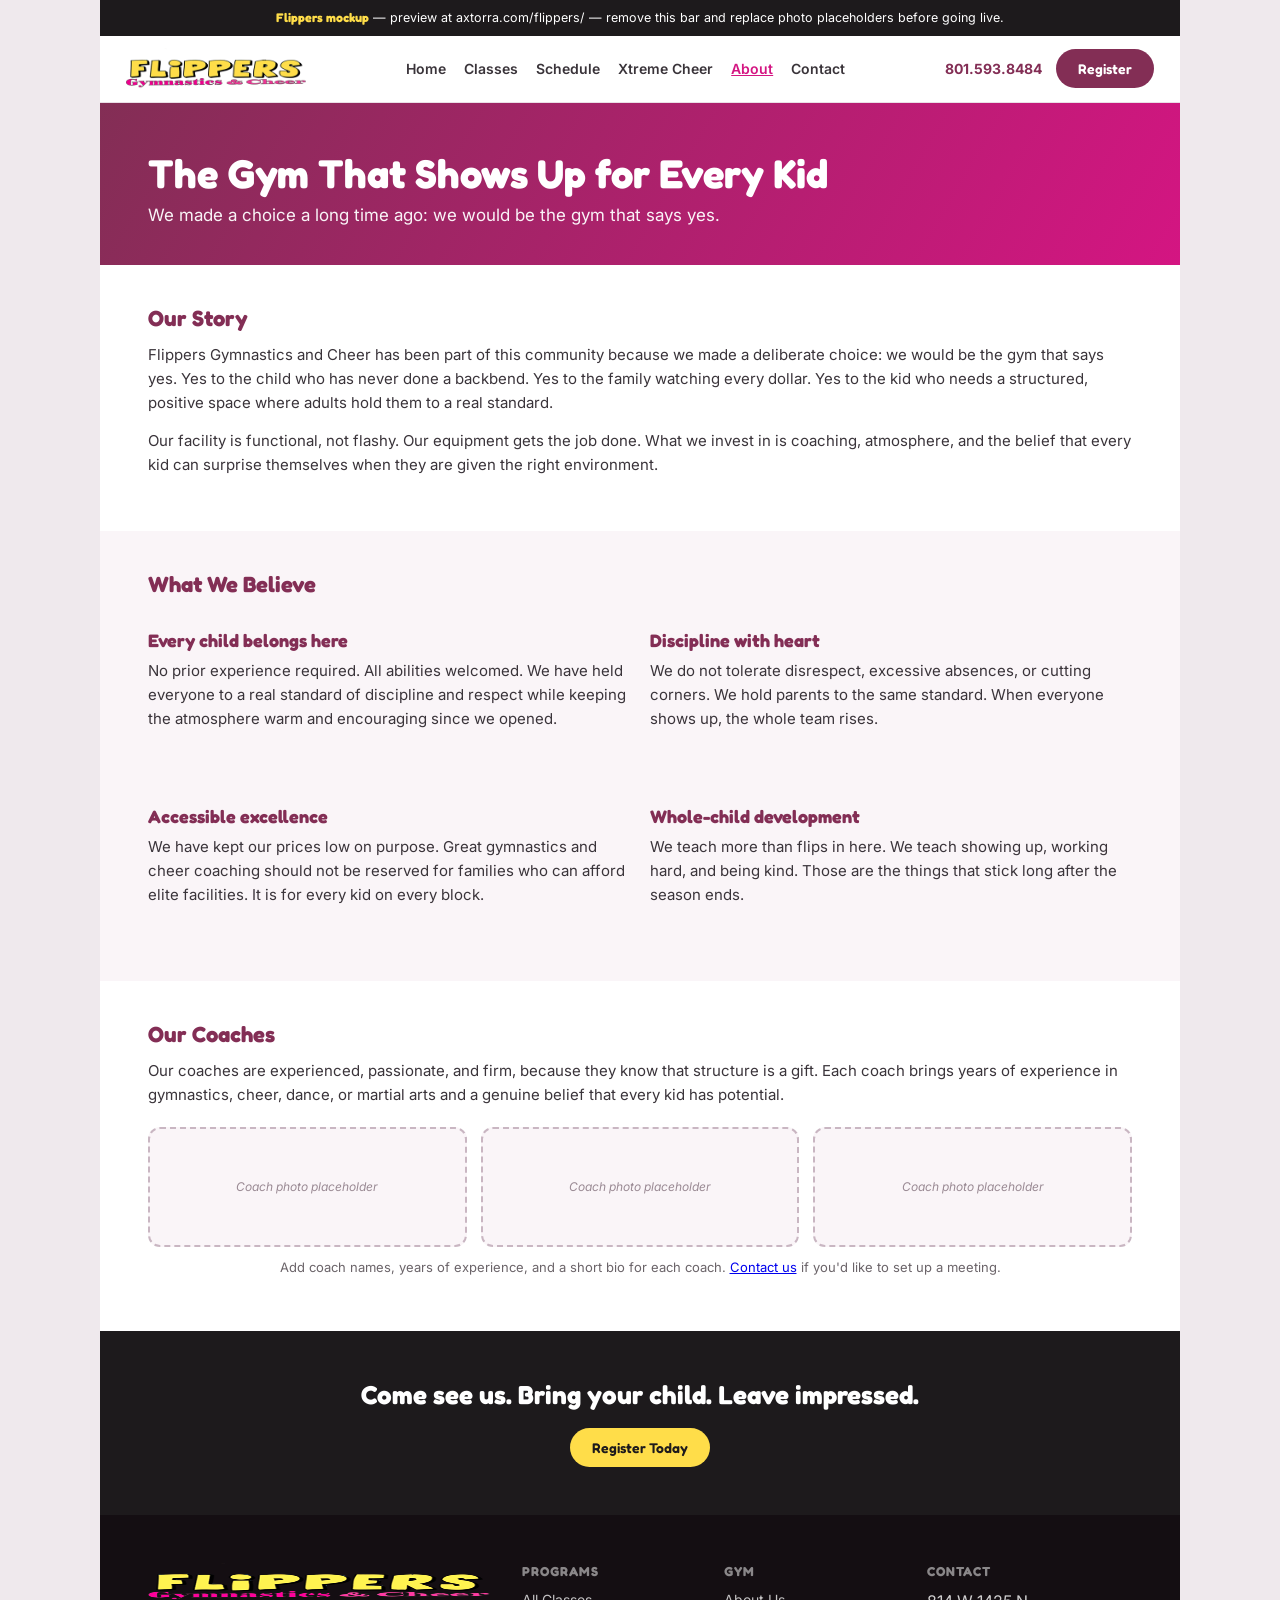
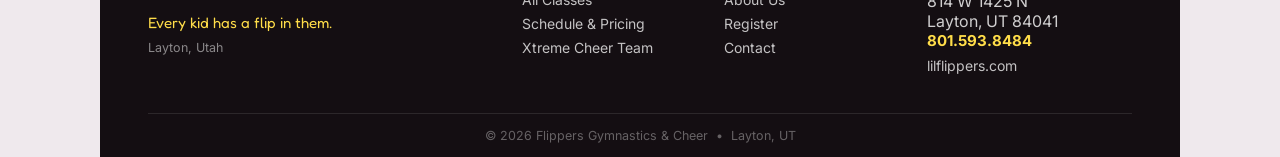
==== about.html @ f5de70f0 "Add Flippers mockup files" ====
<!DOCTYPE html>
<html lang="en">
<head>
<meta charset="UTF-8">
<meta name="viewport" content="width=device-width, initial-scale=1.0">
<title>About | Flippers Gymnastics &amp; Cheer</title>
<link rel="preconnect" href="https://fonts.googleapis.com">
<link rel="preconnect" href="https://fonts.gstatic.com" crossorigin>
<link href="https://fonts.googleapis.com/css2?family=Fredoka:wght@500;600;700&family=Inter:wght@400;500;600;700&display=swap" rel="stylesheet">
<link rel="stylesheet" href="style.css">

</head>
<body>
<div class="frame">

<div class="mockup-note">
  <b>Flippers mockup</b> &mdash; preview at axtorra.com/flippers/ &mdash; remove this bar and replace photo placeholders before going live.
</div>

<header>
  <a href="index.html" class="logo-link">
    <img class="logo" src="images/logo.png" alt="Flippers Gymnastics and Cheer">
  </a>
  <button class="menu-toggle" id="menuBtn" aria-label="Open navigation menu" aria-expanded="false" aria-controls="navMenu">&#9776;</button>
  <nav id="navMenu" role="navigation" aria-label="Main navigation">
    <a href="index.html">Home</a>
    <a href="classes.html">Classes</a>
    <a href="schedule.html">Schedule</a>
    <a href="xtreme-cheer.html">Xtreme Cheer</a>
    <a href="about.html" aria-current="page">About</a>
    <a href="contact.html">Contact</a>
  </nav>
  <div class="hgroup">
    <a href="tel:8015938484" class="phone">801.593.8484</a>
    <a href="register.html" class="btn btn-pink header-btn">Register</a>
  </div>
</header>


<div class="page-hero">
  <h1>The Gym That Shows Up for Every Kid</h1>
  <p>We made a choice a long time ago: we would be the gym that says yes.</p>
</div>

<section class="content-block">
  <h2>Our Story</h2>
  <p>Flippers Gymnastics and Cheer has been part of this community because we made a deliberate choice: we would be the gym that says yes. Yes to the child who has never done a backbend. Yes to the family watching every dollar. Yes to the kid who needs a structured, positive space where adults hold them to a real standard.</p>
  <p>Our facility is functional, not flashy. Our equipment gets the job done. What we invest in is coaching, atmosphere, and the belief that every kid can surprise themselves when they are given the right environment.</p>
</section>

<section class="content-block" style="background:var(--offwhite)">
  <h2>What We Believe</h2>
  <div class="grid-2">
    <div style="padding:20px 0">
      <h3 style="font-family:'Fredoka',sans-serif;color:var(--pinkdeep);font-size:18px;margin-bottom:8px">Every child belongs here</h3>
      <p>No prior experience required. All abilities welcomed. We have held everyone to a real standard of discipline and respect while keeping the atmosphere warm and encouraging since we opened.</p>
    </div>
    <div style="padding:20px 0">
      <h3 style="font-family:'Fredoka',sans-serif;color:var(--pinkdeep);font-size:18px;margin-bottom:8px">Discipline with heart</h3>
      <p>We do not tolerate disrespect, excessive absences, or cutting corners. We hold parents to the same standard. When everyone shows up, the whole team rises.</p>
    </div>
    <div style="padding:20px 0">
      <h3 style="font-family:'Fredoka',sans-serif;color:var(--pinkdeep);font-size:18px;margin-bottom:8px">Accessible excellence</h3>
      <p>We have kept our prices low on purpose. Great gymnastics and cheer coaching should not be reserved for families who can afford elite facilities. It is for every kid on every block.</p>
    </div>
    <div style="padding:20px 0">
      <h3 style="font-family:'Fredoka',sans-serif;color:var(--pinkdeep);font-size:18px;margin-bottom:8px">Whole-child development</h3>
      <p>We teach more than flips in here. We teach showing up, working hard, and being kind. Those are the things that stick long after the season ends.</p>
    </div>
  </div>
</section>

<section class="content-block">
  <h2>Our Coaches</h2>
  <p>Our coaches are experienced, passionate, and firm, because they know that structure is a gift. Each coach brings years of experience in gymnastics, cheer, dance, or martial arts and a genuine belief that every kid has potential.</p>
  <div class="band-inner" style="margin-top:20px">
    <div class="band-ph">Coach photo placeholder</div>
    <div class="band-ph">Coach photo placeholder</div>
    <div class="band-ph">Coach photo placeholder</div>
  </div>
  <p style="color:#6b6469;font-size:13px;margin-top:10px;text-align:center">Add coach names, years of experience, and a short bio for each coach. <a href="contact.html">Contact us</a> if you'd like to set up a meeting.</p>
</section>

<div class="closer">
  <h2>Come see us. Bring your child. Leave impressed.</h2>
  <a href="register.html" class="btn btn-yellow">Register Today</a>
</div>


<footer class="site-footer">
  <div class="footer-inner">
    <div class="footer-brand">
      <img src="images/logo.png" alt="Flippers" class="footer-logo">
      <p class="tagline">Every kid has a flip in them.</p>
      <p class="footer-sub">Layton, Utah</p>
    </div>
    <div class="footer-col">
      <h4>Programs</h4>
      <a href="classes.html">All Classes</a>
      <a href="schedule.html">Schedule &amp; Pricing</a>
      <a href="xtreme-cheer.html">Xtreme Cheer Team</a>
    </div>
    <div class="footer-col">
      <h4>Gym</h4>
      <a href="about.html">About Us</a>
      <a href="register.html">Register</a>
      <a href="contact.html">Contact</a>
    </div>
    <div class="footer-col">
      <h4>Contact</h4>
      <p>814 W 1425 N<br>Layton, UT 84041</p>
      <a href="tel:8015938484" class="footer-phone">801.593.8484</a>
      <a href="http://lilflippers.com" target="_blank" rel="noopener">lilflippers.com</a>
    </div>
  </div>
  <div class="footer-bottom">
    <p>&copy; 2026 Flippers Gymnastics &amp; Cheer &nbsp;&bull;&nbsp; Layton, UT</p>
  </div>
</footer>

</div>
<script src="nav.js"></script>
</body>
</html>
---- style.css ----
/* Flippers Gymnastics & Cheer — Shared Stylesheet
   Brand colors pulled from the official logo artwork:
   Yellow #FFDD49 · Magenta #D41582 · Deep Rose #832E55 */

:root {
  --ink:      #1d1a1c;
  --pink:     #D41582;
  --pinkdeep: #832E55;
  --yellow:   #FFDD49;
  --teal:     #74C4BA;
  --line:     #eadfe6;
  --offwhite: #faf5f8;
}

*, *::before, *::after { box-sizing: border-box; margin: 0; padding: 0; }
body {
  background: #efe9ed;
  font-family: 'Inter', system-ui, -apple-system, sans-serif;
  color: var(--ink);
  -webkit-font-smoothing: antialiased;
}

.frame { max-width: 1080px; margin: 0 auto; background: #fff; }

/* Mockup banner */
.mockup-note {
  background: #1d1a1c; color: #fff; font-size: 12.5px;
  padding: 9px 20px; text-align: center; line-height: 1.4;
}
.mockup-note b { color: var(--yellow); font-family: 'Fredoka', sans-serif; }

/* ── HEADER ── */
header {
  position: sticky; top: 0; z-index: 100;
  background: #fff; border-bottom: 1px solid var(--line);
  display: flex; align-items: center; justify-content: space-between;
  padding: 12px 26px; gap: 16px; flex-wrap: wrap;
}
.logo-link { display: flex; align-items: center; }
img.logo    { height: 42px; width: auto; object-fit: contain; }

nav { display: flex; gap: 18px; font-weight: 600; font-size: 14px; flex-wrap: wrap; }
nav a { color: #3a343a; text-decoration: none; transition: color .2s; }
nav a:hover, nav a:focus, nav a[aria-current="page"] { color: var(--pink); }
nav a[aria-current="page"] { text-decoration: underline; }

.hgroup { display: flex; align-items: center; gap: 14px; }
.phone { font-weight: 700; color: var(--pinkdeep); font-size: 14px; white-space: nowrap; text-decoration: none; }
.phone:hover { text-decoration: underline; }

.menu-toggle {
  display: none; background: none; border: none;
  color: var(--ink); font-size: 24px; cursor: pointer;
  padding: 4px 8px; min-width: 44px; min-height: 44px;
}

/* ── BUTTONS ── */
.btn {
  font-family: 'Fredoka', sans-serif; font-weight: 600;
  border-radius: 999px; padding: 9px 20px; font-size: 14px;
  cursor: pointer; display: inline-block; text-decoration: none; text-align: center;
  transition: transform .15s, background-color .2s, color .2s;
  border: 2px solid transparent;
}
.btn:active { transform: scale(.97); }
.btn-pink  { background: var(--pinkdeep); color: #fff; }
.btn-pink:hover, .btn-pink:focus  { background: #5c1f3b; }
.btn-yellow { background: var(--yellow); color: var(--ink); }
.btn-yellow:hover, .btn-yellow:focus { background: #e8c600; }
.btn-ghost  { background: transparent; border-color: #fff; color: #fff; }
.btn-ghost:hover, .btn-ghost:focus  { background: #fff; color: var(--pinkdeep); }
.btn-outline { background: transparent; border-color: var(--pinkdeep); color: var(--pinkdeep); }
.btn-outline:hover { background: var(--pinkdeep); color: #fff; }

/* ── PAGE HERO (inner pages) ── */
.page-hero {
  background: linear-gradient(120deg, var(--pinkdeep) 0%, var(--pink) 100%);
  color: #fff; padding: 48px 48px 40px;
}
.page-hero h1 {
  font-family: 'Fredoka', sans-serif; font-weight: 700;
  font-size: 40px; line-height: 1.1; margin-bottom: 10px;
}
.page-hero p { font-size: 17px; opacity: .95; max-width: 48rem; }

/* ── HOME HERO ── */
.hero {
  position: relative;
  background: linear-gradient(120deg, var(--pinkdeep) 0%, var(--pink) 70%, #ff5ab0 100%);
  color: #fff; padding: 62px 48px 70px;
  overflow: hidden; display: flex; align-items: center; gap: 24px;
}
.hero-copy { flex: 1.2; z-index: 2; }
.eyebrow {
  font-family: 'Fredoka', sans-serif; font-weight: 600;
  letter-spacing: 1.5px; text-transform: uppercase;
  font-size: 13px; color: var(--yellow); margin-bottom: 12px;
}
.hero h1 {
  font-family: 'Fredoka', sans-serif; font-weight: 700;
  font-size: 52px; line-height: 1.05; letter-spacing: -1px; margin-bottom: 16px;
}
.hero p { font-size: 18px; line-height: 1.5; max-width: 38rem; opacity: .96; margin-bottom: 26px; }
.hero .btns { display: flex; gap: 14px; flex-wrap: wrap; }
.hero .btn  { padding: 13px 28px; font-size: 16px; }
.hero-art   { flex: .9; display: flex; justify-content: center; align-items: center; z-index: 2; }
.hero-art img { width: 100%; max-width: 280px; height: auto; filter: drop-shadow(0 12px 20px rgba(0,0,0,.25)); }
.blob { position: absolute; border-radius: 50%; pointer-events: none; background: rgba(255,221,73,.25); width: 220px; height: 220px; right: 55px; top: 28px; }

/* ── TRUST STRIP ── */
.trust {
  background: var(--yellow); color: var(--ink);
  display: flex; align-items: center; justify-content: center;
  gap: 24px; padding: 14px 20px;
  font-weight: 600; font-size: 14px; flex-wrap: wrap; text-align: center;
}
.trust .star { color: var(--pinkdeep); }

/* ── SECTION LAYOUT ── */
.section { padding: 48px 48px 24px; }
.section-title {
  font-family: 'Fredoka', sans-serif; font-weight: 700;
  color: var(--pinkdeep); font-size: 28px; text-align: center; margin-bottom: 6px;
}
.section-sub { text-align: center; color: #6b6469; margin-bottom: 28px; font-size: 15px; }

/* ── PROGRAM CARDS ── */
.grid-3 { display: grid; grid-template-columns: repeat(3,1fr); gap: 20px; }
.grid-2 { display: grid; grid-template-columns: repeat(2,1fr); gap: 20px; }

.pcard {
  border: 1px solid var(--line); border-radius: 16px; overflow: hidden;
  display: flex; flex-direction: column;
  box-shadow: 0 2px 8px rgba(120,30,70,.06);
  text-decoration: none; color: inherit;
  transition: transform .2s cubic-bezier(.16,1,.3,1), box-shadow .2s;
}
.pcard:hover, .pcard:focus-within {
  transform: translateY(-4px);
  box-shadow: 0 12px 20px rgba(120,30,70,.12);
  border-color: #d1bdc9;
}
.photo-ph {
  min-height: 140px; display: flex; align-items: center; justify-content: center;
  color: #fff; font-size: 12px; font-style: italic; text-align: center; padding: 16px;
}
.pcard .body { padding: 16px 18px 18px; flex-grow: 1; display: flex; flex-direction: column; }
.pcard h3 { font-family: 'Fredoka', sans-serif; font-weight: 600; font-size: 18px; color: var(--ink); margin-bottom: 4px; }
.pcard .age { font-size: 11px; color: var(--pinkdeep); font-weight: 700; text-transform: uppercase; letter-spacing: .5px; margin-bottom: 8px; }
.pcard p { font-size: 13.5px; color: #5b5458; line-height: 1.45; margin-bottom: 14px; flex-grow: 1; }
.card-link { font-family: 'Fredoka', sans-serif; font-weight: 600; color: var(--pinkdeep); font-size: 14px; }
.pcard:hover .card-link { color: var(--pink); text-decoration: underline; }

/* ── TABLES ── */
.data-table { width: 100%; border-collapse: collapse; margin: 16px 0; font-size: 14.5px; }
.data-table th {
  background: var(--pinkdeep); color: #fff; text-align: left;
  padding: 11px 14px; font-family: 'Fredoka', sans-serif; font-weight: 600; font-size: 13px;
}
.data-table td { padding: 10px 14px; border: 1px solid var(--line); }
.data-table tr:nth-child(even) td { background: var(--offwhite); }

/* ── CONTENT BLOCKS ── */
.content-block { padding: 40px 48px; }
.content-block h2 {
  font-family: 'Fredoka', sans-serif; font-weight: 700;
  color: var(--pinkdeep); font-size: 22px; margin-bottom: 12px;
}
.content-block p { font-size: 15px; line-height: 1.6; color: #3a343a; margin-bottom: 14px; }
.content-block ul { padding-left: 20px; margin-bottom: 14px; }
.content-block li { font-size: 15px; line-height: 1.6; color: #3a343a; margin-bottom: 6px; }

.callout {
  background: var(--offwhite); border-left: 4px solid var(--yellow);
  padding: 18px 22px; border-radius: 0 10px 10px 0; margin: 16px 0;
}
.callout strong { color: var(--pinkdeep); }

/* ── PHOTO BAND ── */
.band { padding: 30px 48px 50px; }
.band-inner { display: grid; grid-template-columns: repeat(3,1fr); gap: 14px; }
.band-ph {
  height: 120px; border: 2px dashed #c9b6c2; border-radius: 12px;
  display: flex; align-items: center; justify-content: center;
  color: #9a8a94; font-size: 12px; font-style: italic;
  text-align: center; padding: 10px; background: var(--offwhite);
}

/* ── REGISTER / FORM EMBED ── */
.register-wrap { padding: 40px 48px; }
.form-embed-area {
  border: 2px dashed var(--line); border-radius: 12px;
  background: var(--offwhite); padding: 32px;
  text-align: center; margin: 20px 0;
}
.form-embed-area p { color: #6b6469; font-size: 14px; margin-bottom: 10px; }
.form-embed-area code {
  font-size: 12px; background: #eee; padding: 2px 6px;
  border-radius: 4px; font-family: monospace;
}

/* ── CTA CLOSER ── */
.closer { background: #1d1a1c; color: #fff; text-align: center; padding: 48px 20px; }
.closer h2 { font-family: 'Fredoka', sans-serif; font-weight: 700; font-size: 26px; margin-bottom: 18px; }
.closer p { color: rgba(255,255,255,.75); margin-bottom: 20px; font-size: 15px; }

/* ── FOOTER ── */
.site-footer { background: #140e12; color: rgba(255,255,255,.8); padding: 48px 48px 0; }
.footer-inner {
  display: grid; grid-template-columns: 2fr 1fr 1fr 1.2fr;
  gap: 32px; padding-bottom: 32px; border-bottom: 1px solid rgba(255,255,255,.1);
}
.footer-brand { display: flex; flex-direction: column; gap: 8px; }
img.footer-logo { height: 38px; width: auto; filter: brightness(1.1); }
.tagline { font-family: 'Fredoka', sans-serif; font-size: 15px; color: var(--yellow); margin-top: 4px; }
.footer-sub { font-size: 12.5px; color: rgba(255,255,255,.5); }
.footer-col h4 { font-family: 'Fredoka', sans-serif; font-size: 13px; letter-spacing: 1px; text-transform: uppercase; color: rgba(255,255,255,.5); margin-bottom: 12px; }
.footer-col a, .footer-contact a { display: block; color: rgba(255,255,255,.75); text-decoration: none; font-size: 14px; margin-bottom: 7px; }
.footer-col a:hover, .footer-contact a:hover { color: #fff; text-decoration: underline; }
.footer-contact h4 { font-family: 'Fredoka', sans-serif; font-size: 13px; letter-spacing: 1px; text-transform: uppercase; color: rgba(255,255,255,.5); margin-bottom: 12px; }
.footer-contact p  { font-size: 14px; line-height: 1.6; margin-bottom: 10px; }
.footer-phone { color: var(--yellow) !important; font-weight: 700; font-size: 15px !important; }
.footer-bottom {
  text-align: center; padding: 14px; font-size: 12.5px;
  color: rgba(255,255,255,.35);
}

/* ── RESPONSIVE ── */
@media (max-width: 900px) {
  .footer-inner { grid-template-columns: 1fr 1fr; }
}
@media (max-width: 860px) {
  header { padding: 12px 18px; }
  .menu-toggle { display: flex; align-items: center; justify-content: center; margin-left: auto; }
  nav { display: none; width: 100%; flex-direction: column; gap: 10px; padding: 14px 0 8px; border-top: 1px solid var(--line); }
  nav.active { display: flex; }
  .hgroup { gap: 10px; }
  .btn.header-btn { padding: 7px 14px; font-size: 13px; }
}
@media (max-width: 760px) {
  .hero { flex-direction: column; text-align: center; padding: 36px 24px 48px; }
  .hero p { max-width: none; }
  .hero .btns { justify-content: center; }
  .hero h1 { font-size: 38px; }
  .grid-3, .grid-2, .band-inner, .footer-inner { grid-template-columns: 1fr; }
  .section, .content-block, .register-wrap, .band { padding-left: 22px; padding-right: 22px; }
  .page-hero { padding: 36px 22px 30px; }
  .page-hero h1 { font-size: 30px; }
  .site-footer { padding: 36px 22px 0; }
}
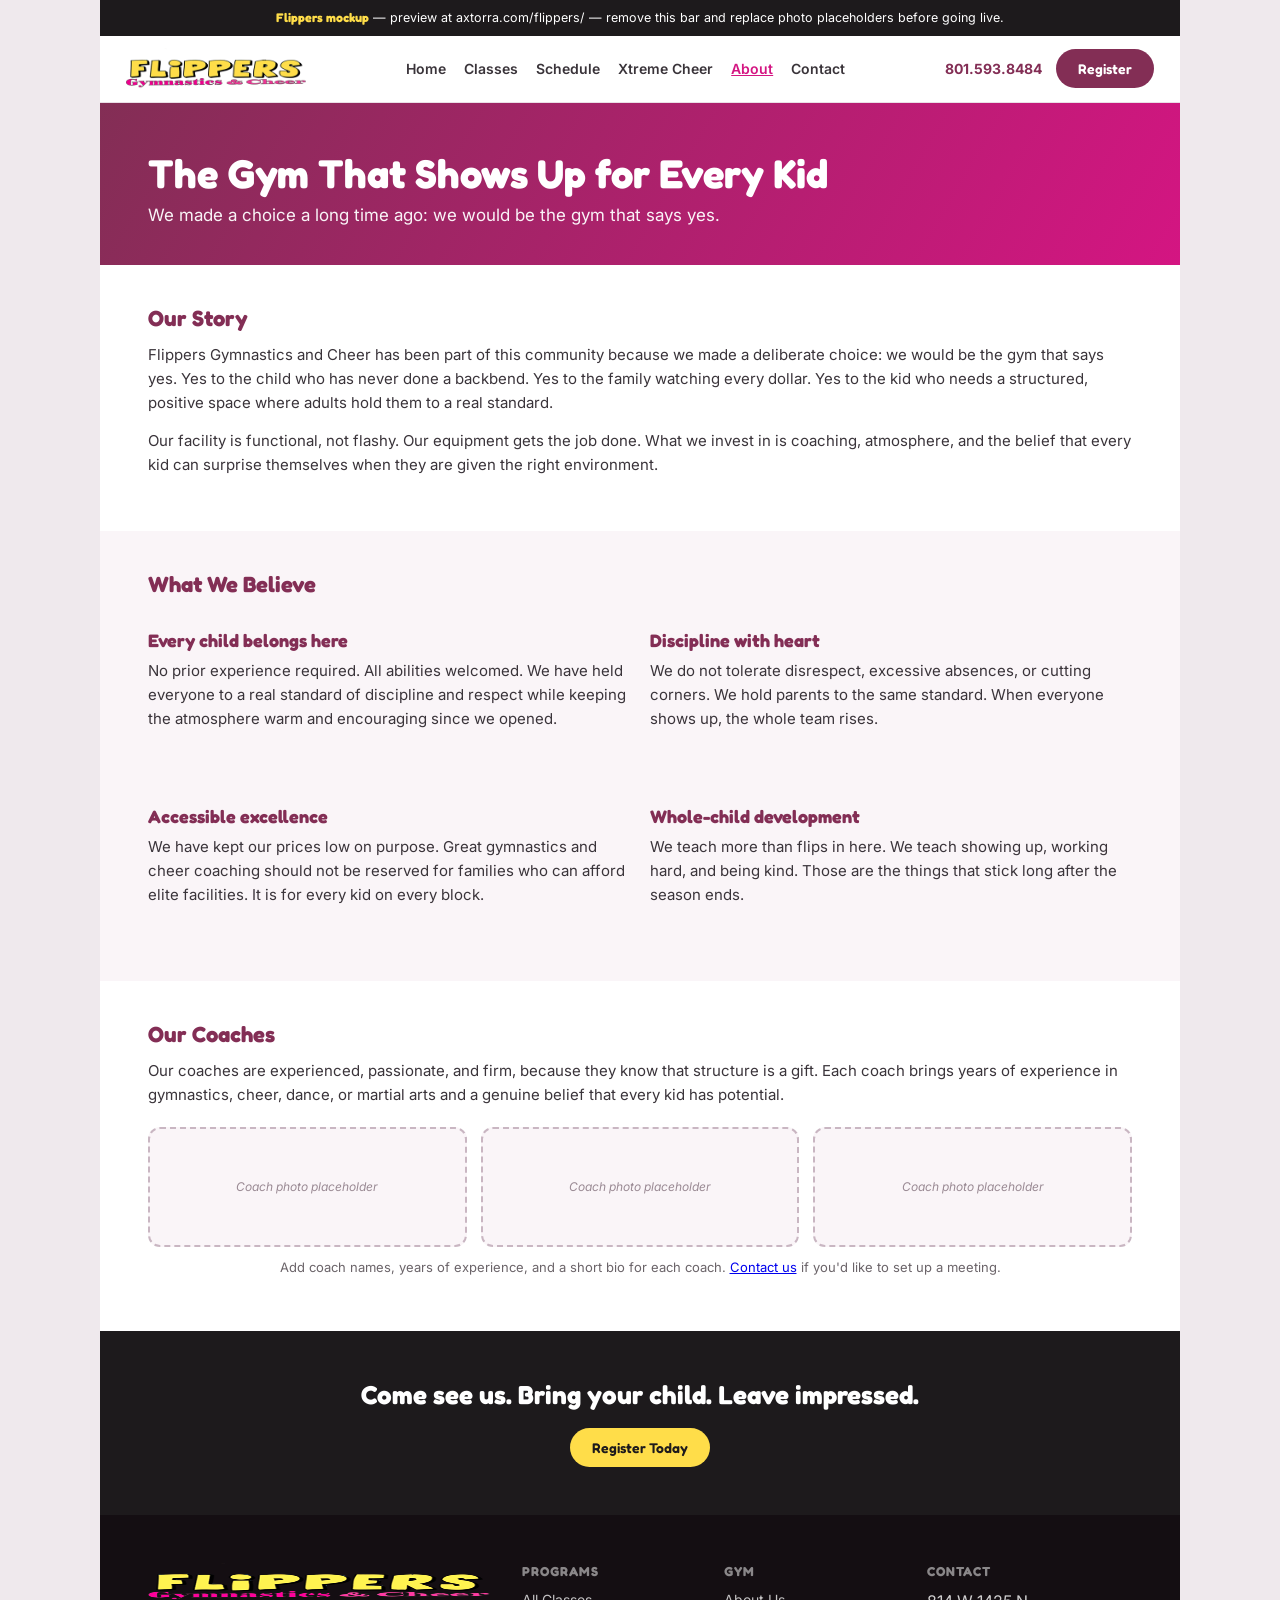
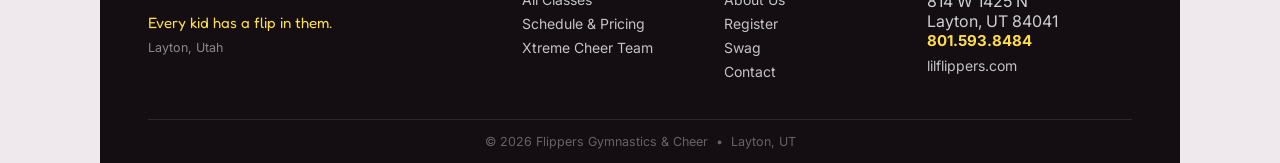
==== commit 3aabff3e: "Update about.html" ====
--- a/about.html
+++ b/about.html
@@ -104,6 +104,7 @@
       <h4>Gym</h4>
       <a href="about.html">About Us</a>
       <a href="register.html">Register</a>
+      <a href="swag.html">Swag</a>
       <a href="contact.html">Contact</a>
     </div>
     <div class="footer-col">
@@ -121,4 +122,4 @@
 </div>
 <script src="nav.js"></script>
 </body>
-</html>+</html>
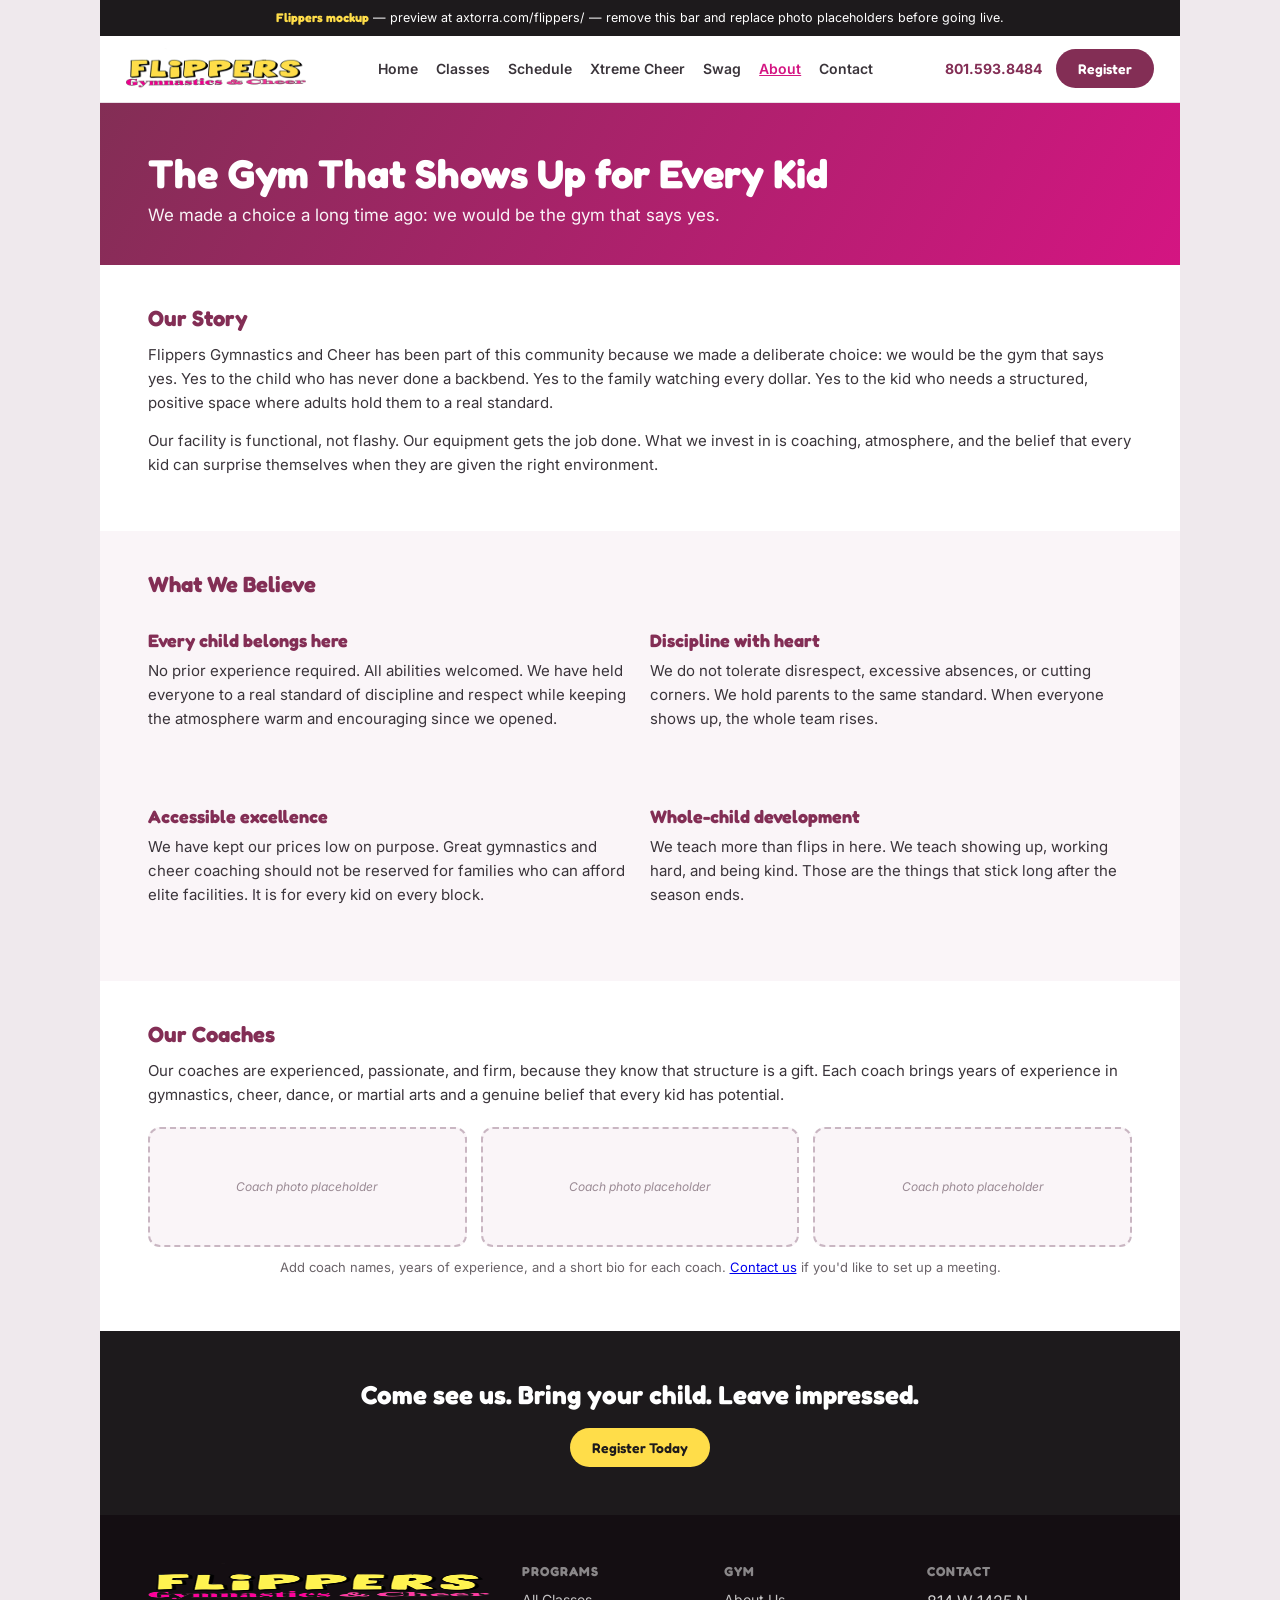
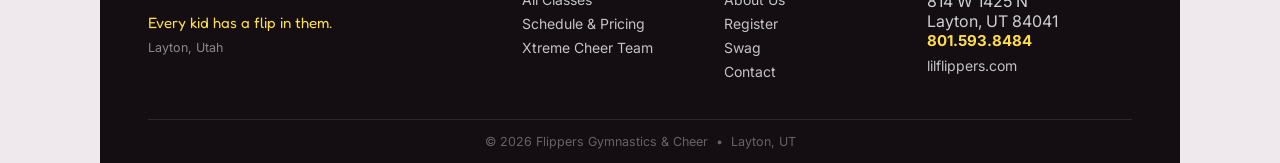
==== commit 9e36d483: "Update about.html" ====
--- a/about.html
+++ b/about.html
@@ -27,6 +27,7 @@
     <a href="classes.html">Classes</a>
     <a href="schedule.html">Schedule</a>
     <a href="xtreme-cheer.html">Xtreme Cheer</a>
+    <a href="swag.html">Swag</a>
     <a href="about.html" aria-current="page">About</a>
     <a href="contact.html">Contact</a>
   </nav>
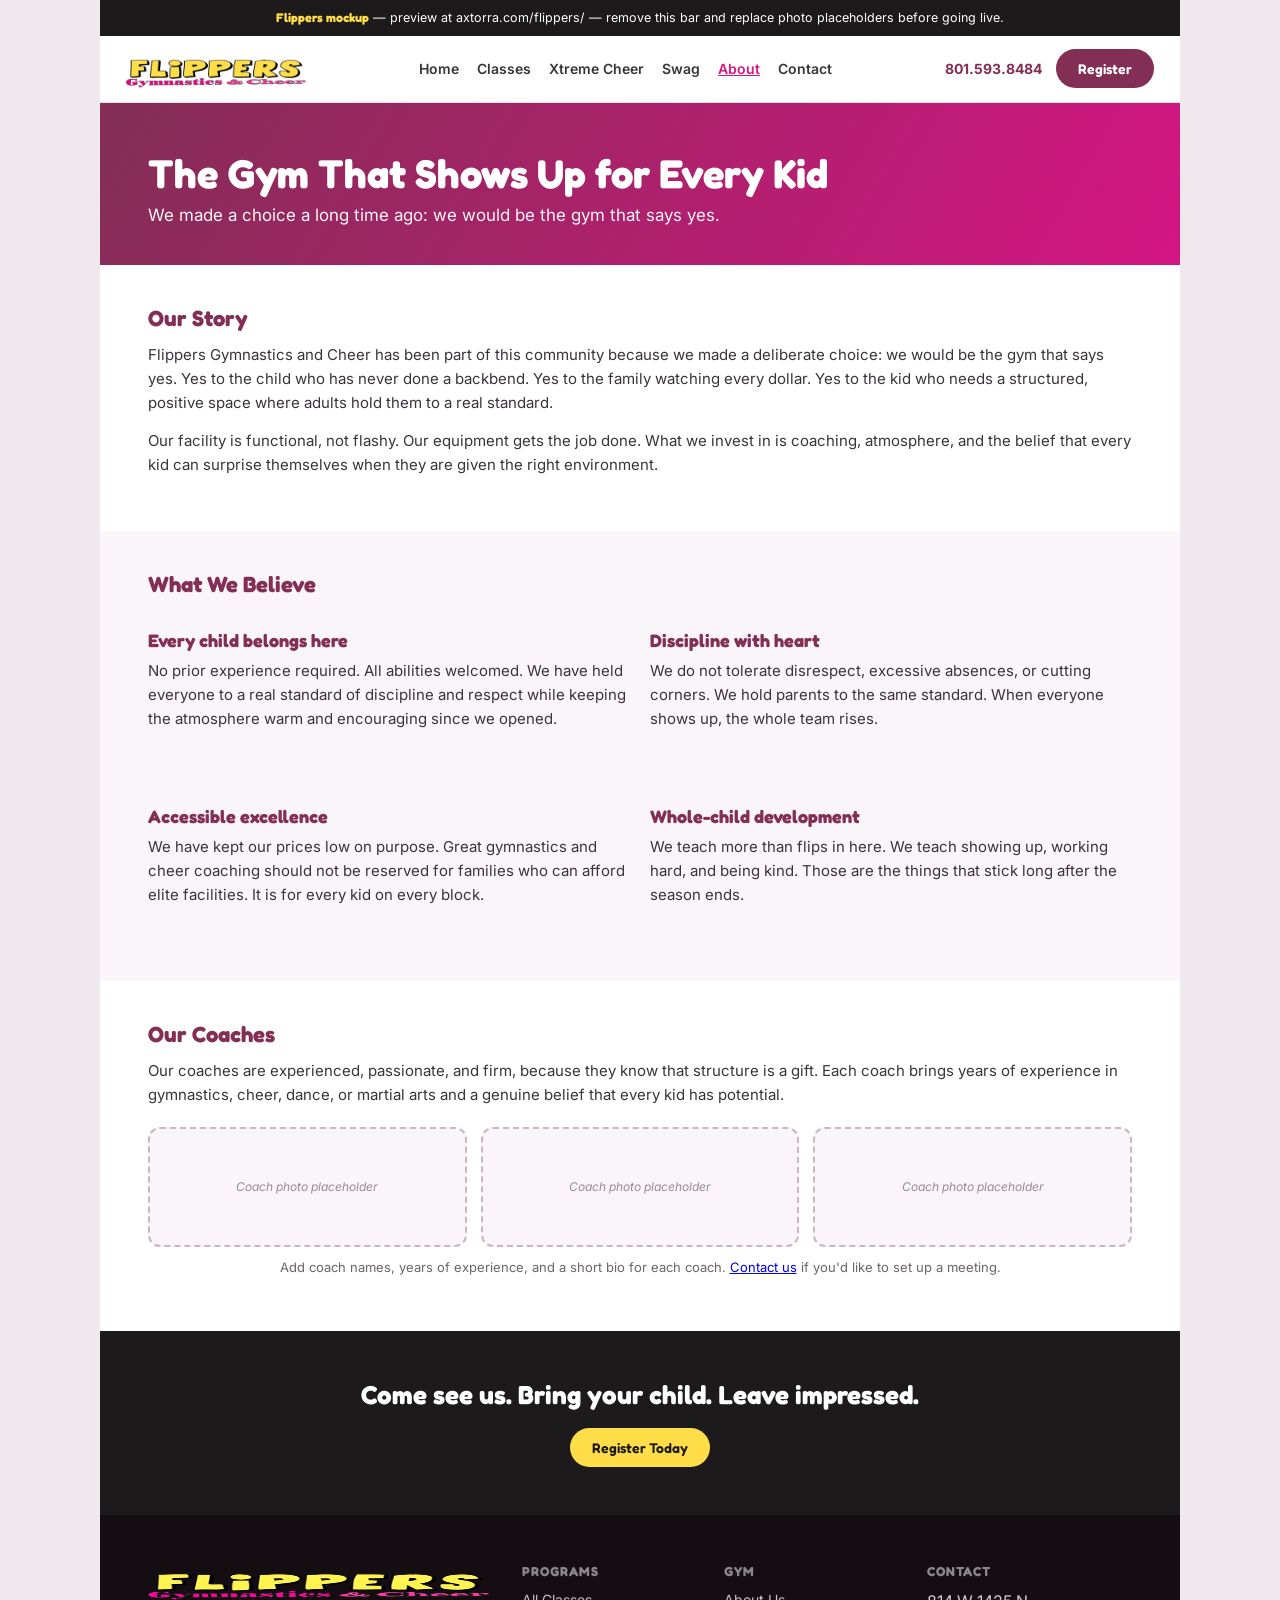
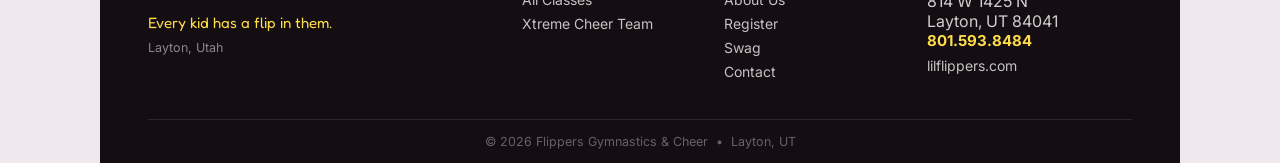
==== commit a2738ef2: "Update about.html" ====
--- a/about.html
+++ b/about.html
@@ -25,7 +25,6 @@
   <nav id="navMenu" role="navigation" aria-label="Main navigation">
     <a href="index.html">Home</a>
     <a href="classes.html">Classes</a>
-    <a href="schedule.html">Schedule</a>
     <a href="xtreme-cheer.html">Xtreme Cheer</a>
     <a href="swag.html">Swag</a>
     <a href="about.html" aria-current="page">About</a>
@@ -98,7 +97,6 @@
     <div class="footer-col">
       <h4>Programs</h4>
       <a href="classes.html">All Classes</a>
-      <a href="schedule.html">Schedule &amp; Pricing</a>
       <a href="xtreme-cheer.html">Xtreme Cheer Team</a>
     </div>
     <div class="footer-col">
